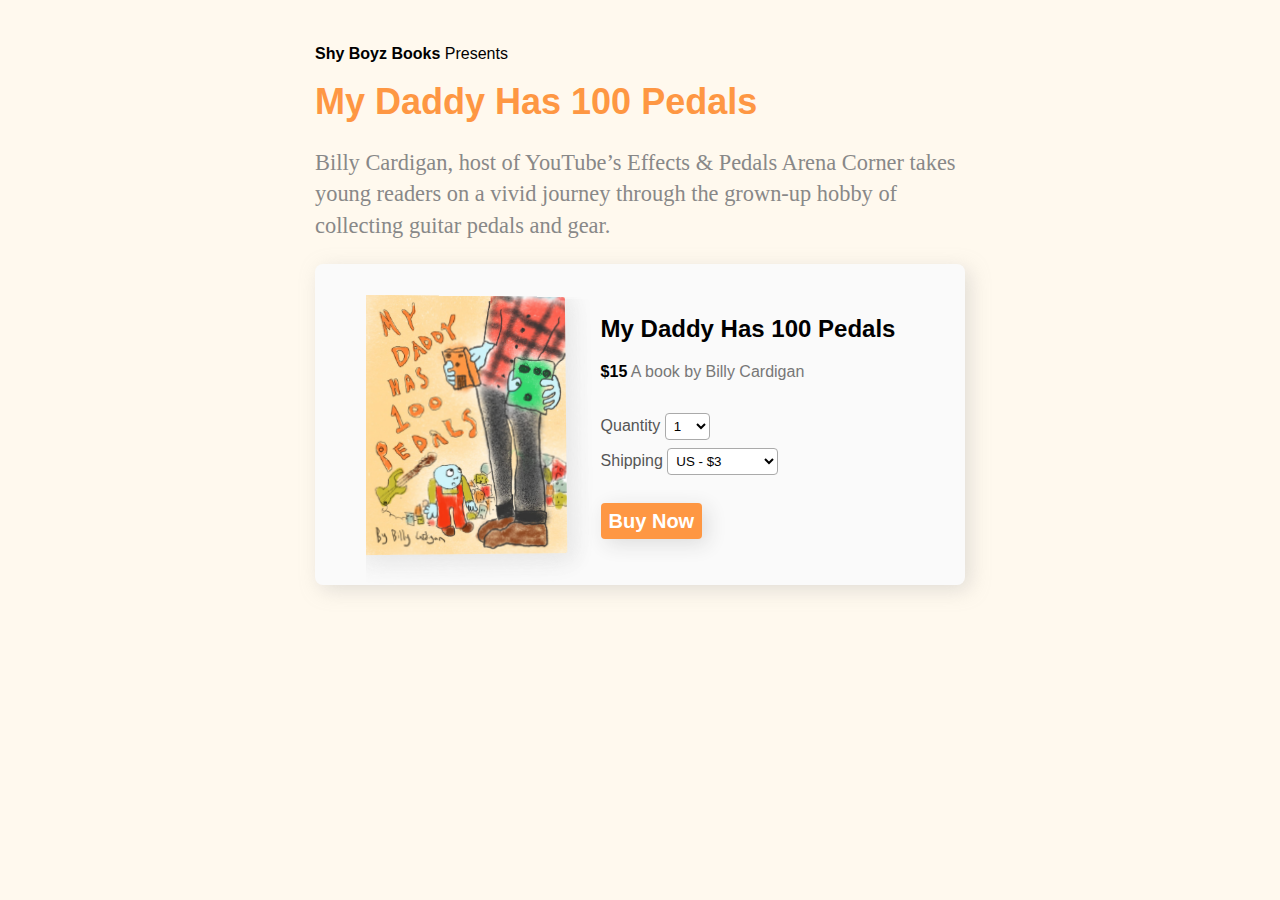
==== public/index.html @ 084383e1 "update site" ====
<!DOCTYPE html>
<html lang="en">

<head>
  <meta charset="UTF-8" />
  <meta name="viewport" content="width=device-width, initial-scale=1.0" />
  <title>My Daddy Has 100 Pedals</title>
  <link rel="stylesheet" href="css/main.css" />
</head>

<body>
  <main>
    <p class="imprint"><strong>Shy Boyz Books</strong> Presents</p>
    <h1>My Daddy Has 100 Pedals</h1>
    <p class="site-description">Billy Cardigan, host of YouTube’s Effects & Pedals Arena Corner takes young readers on a
      vivid journey through the grown-up hobby of collecting guitar pedals and gear. </p>
    <div class="product">
      <div class="book-container">
        <div class="book"><img alt="My Daddy has 100 Pedals" src="img/cover.jpg"></div>
      </div>
      <div>
        <h2>My Daddy Has 100 Pedals</h2>
        <p class="description"><strong class="price">$15</strong> A book by Billy Cardigan</p>
        <form action="/.netlify/functions/create-checkout" method="post">
          <div class="input">
            <label for="quantity">Quantity</label>
            <select name="quantity" id="quantity">
              <option value="1">1</option>
              <option value="2">2</option>
              <option value="3">3</option>
              <option value="4">4</option>
              <option value="5">5</option>
              <option value="6">6</option>
              <option value="7">7</option>
              <option value="8">8</option>
              <option value="9">9</option>
              <option value="10">10</option>
            </select>
          </div>
          <div class="input">
            <label for="shipping">Shipping</label>
            <select name="shipping" id="shipping">
              <option value="US">US - $3</option>
              <option value="CA">Canada - $10</option>
              <option value="">Global - $15</option>
            </select>
          </div>
          <button type="submit">Buy Now</button>
        </form>
      </div>
    </div>
  </main>

  <footer>
    <p>
    </p>
  </footer>

  <script src="https://js.stripe.com/v3/"></script>
  <script>
    function format(amount, currency) {
      return new Intl.NumberFormat('en-US', {
        style: 'currency',
        currency,
      }).format((amount / 100).toFixed(2));
    }

    async function handleSubmit(event) {
      event.preventDefault();
      document
        .querySelectorAll('button')
        .forEach((button) => (button.disabled = true));


      const form = new FormData(event.target);
      const data = {
        quantity: Number(form.get('quantity')),
        shippingCountry: form.get('shipping'),
      };
      const response = await fetch('/.netlify/functions/create-checkout', {
        method: 'POST',
        headers: {
          'Content-Type': 'application/json',
        },
        body: JSON.stringify(data),
      }).then((res) => res.json());

      const stripe = Stripe(response.publishableKey);
      const { error } = await stripe.redirectToCheckout({
        sessionId: response.sessionId,
      });

      if (error) {
        document
          .querySelectorAll('button')
          .forEach((button) => (button.disabled = false));
        console.error(error);
      }
    }

    function init() {
      const form = document.querySelector('form');
      form.addEventListener('submit', handleSubmit);
    }

    init();
  </script>
</body>

</html>
---- public/css/main.css ----
body {
  box-sizing: border-box;
  font-family: -apple-system, BlinkMacSystemFont, "Segoe UI", Roboto, Helvetica, Arial, sans-serif, "Apple Color Emoji",
    "Segoe UI Emoji", "Segoe UI Symbol";
  margin: 0;
  background: #fff9ee;
  --highlight: #fe9743;
}

h1 {
  font-size: 1.875em;
  color: var(--highlight);
  font-weight: 800;
  margin-top: 0.5em;
}

.site-description {
  color: #888;
  line-height: 1.2;
  font-size: 1.125em;
  font-family: Georgia, "Times New Roman", Times, serif;
}

.book-container {
  display: flex;
  align-items: center;
  justify-content: center;
  perspective: 1096px;
}

@keyframes initAnimation {
  0% {
    transform: rotateY(-20deg) rotateX(0deg);
  }

  100% {
    transform: rotateY(5deg) rotateX(3deg);
  }
}

.book-container .book {
  width: 200px;
  height: 257px;
  position: relative;
  transform-style: preserve-3d;
  transform: rotateY(5deg) rotateX(3deg);
  transition: transform 1s ease;
  animation: 1s ease 0s 1 initAnimation;
}

.book-container .book:hover {
  transform: rotateY(-20deg) rotateX(0deg);
}

.book-container .book > :first-child {
  position: absolute;
  top: 0;
  left: 0;
  width: 200px;
  height: 257px;
  transform: translateZ(7px);
  background-color: #fedea4;
  border-radius: 0 3px 3px 0;
  box-shadow: 5px 5px 20px #e8e8e8;
}

.book-container .book::before {
  position: absolute;
  content: " ";
  left: 0;
  top: 3px;
  width: 12px;
  height: 251px;
  transform: translateX(190px) rotateY(90deg);
  background: linear-gradient(
    90deg,
    #fff 0%,
    #f9f9f9 5%,
    #fff 10%,
    #f9f9f9 15%,
    #fff 20%,
    #f9f9f9 25%,
    #fff 30%,
    #f9f9f9 35%,
    #fff 40%,
    #f9f9f9 45%,
    #fff 50%,
    #f9f9f9 55%,
    #fff 60%,
    #f9f9f9 65%,
    #fff 70%,
    #f9f9f9 75%,
    #fff 80%,
    #f9f9f9 85%,
    #fff 90%,
    #f9f9f9 95%,
    #fff 100%
  );
}

.book-container .book::after {
  position: absolute;
  top: 0;
  left: 0;
  content: " ";
  width: 200px;
  height: 257px;
  transform: translateZ(-7px);
  background-color: #fff;
  border-radius: 0 3px 3px 0;
  box-shadow: 0px 0 25px 10px #eee;
}

header a {
  color: white;
  font-weight: 800;
  text-decoration: none;
}

main {
  margin: 5vh auto 10vh;
  max-width: 650px;
  width: 90vw;
}

footer {
  color: #444;
  font-size: 0.875rem;
  text-align: center;
}

footer a {
  color: inherit;
}

.product {
  background: #fafafa;
  padding: 2em 1em;
  display: grid;
  box-shadow: 5px 5px 20px rgba(170, 170, 170, 0.349);
  border-radius: 8px;
  grid-gap: 1em;
}

@media (min-width: 650px) {
  .product {
    padding: 2em;
    grid-auto-flow: column;
  }
  h1 {
    font-size: 2.25em;
  }  
  .site-description {
    line-height: 1.4;
    font-size: 1.4em;
  }
}

.product .description {
  color: #777;
}

.product .description .price {
  color: #000;
  font-weight: 700;
}

.product .input {
  margin-bottom: 0.5em;
  color: #555;
}

.product img {
  max-width: 100%;
}

.product form {
  margin-top: 2em;
  /* align-items: baseline;
  display: grid;
  gap: 0.5rem;
  grid-template-columns: 70px 50px 1fr; */
}

.product input,
.product select {
  border: 1px solid #aaa;
  background: #fff;
  border-radius: 0.25rem;
  padding: 0.25rem;
}

.product button {
  background: var(--highlight);
  border: none;
  border-radius: 0.25rem;
  color: white;
  font-size: 1.25rem;
  font-weight: 800;
  line-height: 1.25rem;
  padding: 0.5rem;
  margin-top: 1em;
  box-shadow: 5px 5px 20px #ddd;
}

.product button:hover {
  cursor: pointer;
  box-shadow: 3px 3px 17px #ddd, inset -1px 0px 5px #afafaf;
}

.product button:disabled {
  opacity: 0.5;
}
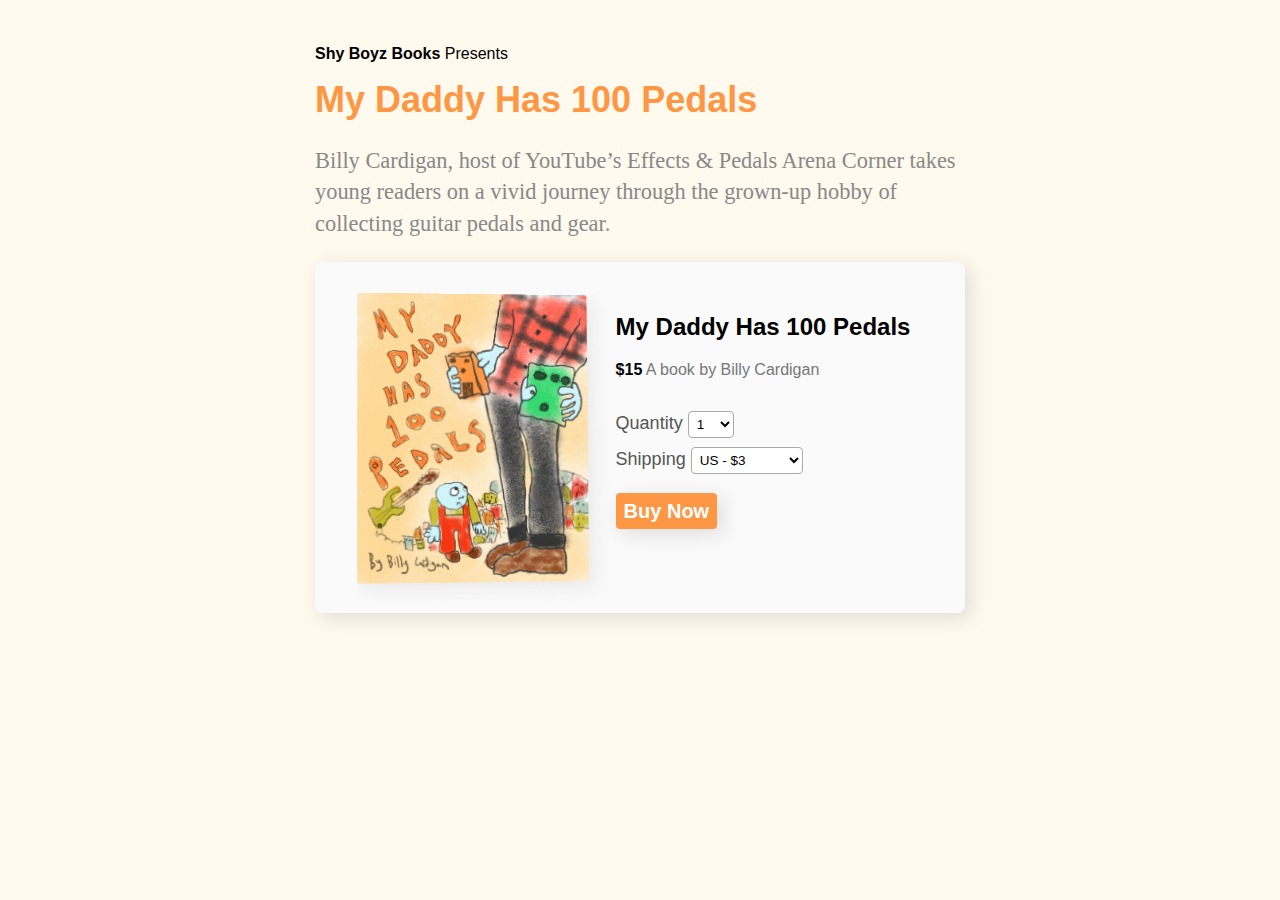
==== commit 37ab3fc8: "fix email text" ====
--- a/public/index.html
+++ b/public/index.html
@@ -58,12 +58,6 @@
 
   <script src="https://js.stripe.com/v3/"></script>
   <script>
-    function format(amount, currency) {
-      return new Intl.NumberFormat('en-US', {
-        style: 'currency',
-        currency,
-      }).format((amount / 100).toFixed(2));
-    }
 
     async function handleSubmit(event) {
       event.preventDefault();
--- a/public/css/main.css
+++ b/public/css/main.css
@@ -11,14 +11,19 @@
   font-size: 1.875em;
   color: var(--highlight);
   font-weight: 800;
-  margin-top: 0.5em;
+  margin-top: 0;
+}
+
+p {
+  margin-top: 0;
 }
 
 .site-description {
   color: #888;
-  line-height: 1.2;
+  line-height: 1.3;
   font-size: 1.125em;
   font-family: Georgia, "Times New Roman", Times, serif;
+  order: 10;
 }
 
 .book-container {
@@ -39,8 +44,8 @@
 }
 
 .book-container .book {
-  width: 200px;
-  height: 257px;
+  width: 230px;
+  height: 287px;
   position: relative;
   transform-style: preserve-3d;
   transform: rotateY(5deg) rotateX(3deg);
@@ -56,8 +61,8 @@
   position: absolute;
   top: 0;
   left: 0;
-  width: 200px;
-  height: 257px;
+  width: 230px;
+  height: 287px;
   transform: translateZ(7px);
   background-color: #fedea4;
   border-radius: 0 3px 3px 0;
@@ -121,6 +126,8 @@
   margin: 5vh auto 10vh;
   max-width: 650px;
   width: 90vw;
+  display: flex;
+  flex-direction: column;
 }
 
 footer {
@@ -140,20 +147,7 @@
   box-shadow: 5px 5px 20px rgba(170, 170, 170, 0.349);
   border-radius: 8px;
   grid-gap: 1em;
-}
-
-@media (min-width: 650px) {
-  .product {
-    padding: 2em;
-    grid-auto-flow: column;
-  }
-  h1 {
-    font-size: 2.25em;
-  }  
-  .site-description {
-    line-height: 1.4;
-    font-size: 1.4em;
-  }
+  margin-bottom: 1.5em;
 }
 
 .product .description {
@@ -167,6 +161,7 @@
 
 .product .input {
   margin-bottom: 0.5em;
+  font-size: 1.25em;
   color: #555;
 }
 
@@ -188,6 +183,7 @@
   background: #fff;
   border-radius: 0.25rem;
   padding: 0.25rem;
+  font-size: 0.75em;
 }
 
 .product button {
@@ -199,7 +195,7 @@
   font-weight: 800;
   line-height: 1.25rem;
   padding: 0.5rem;
-  margin-top: 1em;
+  margin-top: 0.5em;
   box-shadow: 5px 5px 20px #ddd;
 }
 
@@ -211,3 +207,22 @@
 .product button:disabled {
   opacity: 0.5;
 }
+
+@media (min-width: 650px) {
+  .product {
+    padding: 2em;
+    grid-auto-flow: column;
+  }
+  .product .input {
+    font-size: 1.125em;
+  }
+  
+  h1 {
+    font-size: 2.25em;
+  }  
+  .site-description {
+    line-height: 1.4;
+    font-size: 1.4em;
+    order: inherit;
+  }
+}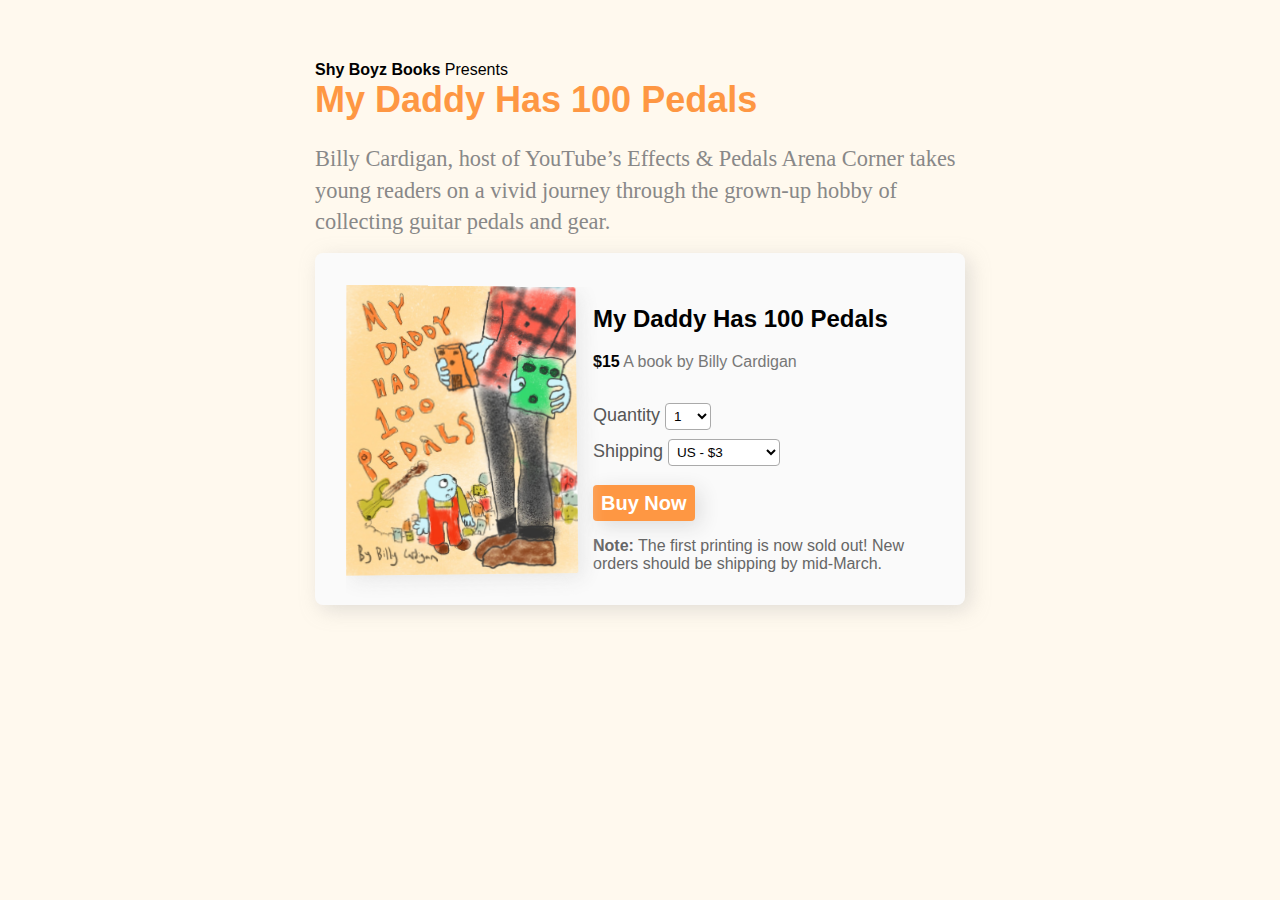
==== commit ddbf5e8d: "add backorder note" ====
--- a/public/index.html
+++ b/public/index.html
@@ -46,6 +46,7 @@
             </select>
           </div>
           <button type="submit">Buy Now</button>
+          <p class="note"><strong>Note:</strong> The first printing is now sold out! New orders should be shipping by mid-March.</p>
         </form>
       </div>
     </div>
--- a/public/css/main.css
+++ b/public/css/main.css
@@ -11,11 +11,15 @@
   font-size: 1.875em;
   color: var(--highlight);
   font-weight: 800;
-  margin-top: 0;
+  margin: 0;
 }
 
 p {
-  margin-top: 0;
+  margin-bottom: 0;
+}
+
+.note {
+  color: #666;
 }
 
 .site-description {
@@ -147,8 +151,7 @@
   box-shadow: 5px 5px 20px rgba(170, 170, 170, 0.349);
   border-radius: 8px;
   grid-gap: 1em;
-  margin-bottom: 1.5em;
-}
+  margin-top: 1em;}
 
 .product .description {
   color: #777;
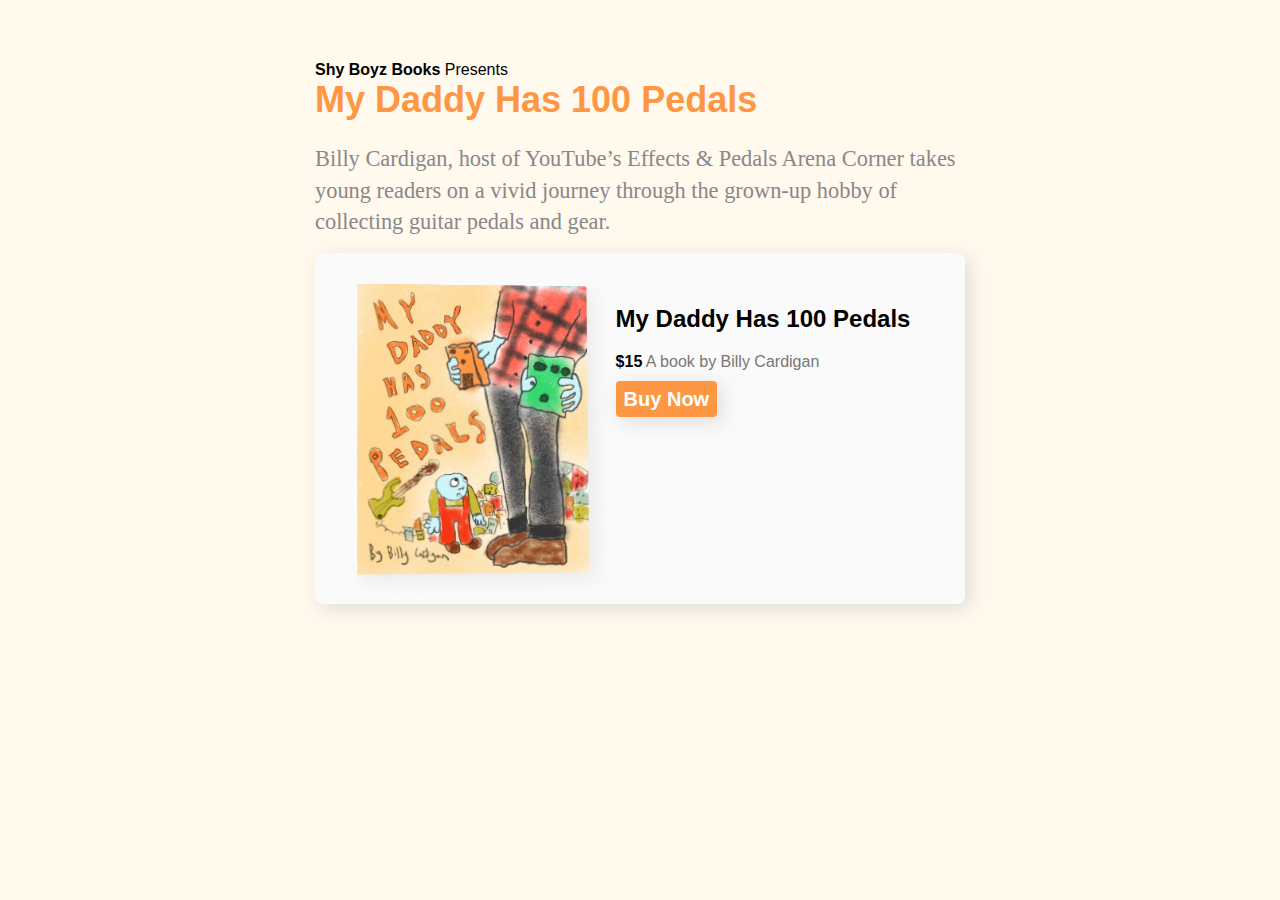
==== commit a82dd1d6: "link to amazon for purchase now" ====
--- a/public/index.html
+++ b/public/index.html
@@ -21,7 +21,8 @@
       <div>
         <h2>My Daddy Has 100 Pedals</h2>
         <p class="description"><strong class="price">$15</strong> A book by Billy Cardigan</p>
-        <form action="/.netlify/functions/create-checkout" method="post">
+        <a class="button" href="https://www.amazon.com/gp/product/B08VCN6BSJ/ref=as_li_tl?ie=UTF8&tag=shyboyz-20&camp=1789&creative=9325&linkCode=as2&creativeASIN=B08VCN6BSJ&linkId=42d2229197c33f04380f0d010ec04f90">Buy Now</a>
+        <!-- <form action="/.netlify/functions/create-checkout" method="post">
           <div class="input">
             <label for="quantity">Quantity</label>
             <select name="quantity" id="quantity">
@@ -47,7 +48,7 @@
           </div>
           <button type="submit">Buy Now</button>
           <p class="note"><strong>Note:</strong> The first printing is now sold out! New orders should be shipping by mid-March.</p>
-        </form>
+        </form> -->
       </div>
     </div>
   </main>
--- a/public/css/main.css
+++ b/public/css/main.css
@@ -189,7 +189,10 @@
   font-size: 0.75em;
 }
 
-.product button {
+.product button,
+.product .button {
+  display: inline-block;
+  text-decoration: none;
   background: var(--highlight);
   border: none;
   border-radius: 0.25rem;
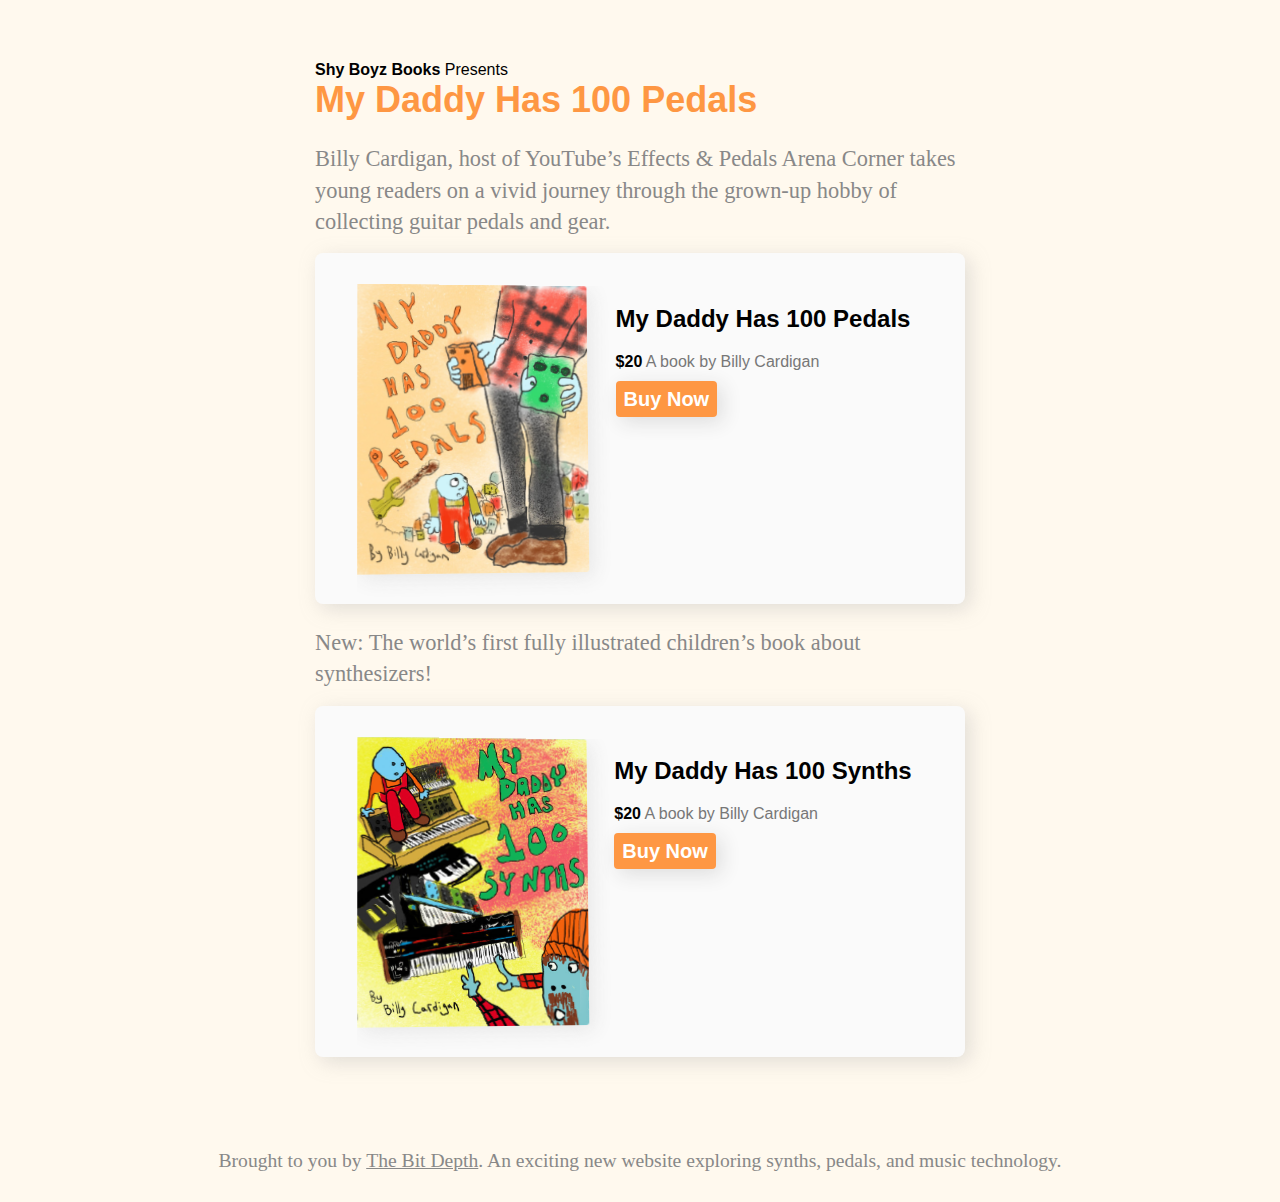
==== commit 7ea0d437: "Add synths book and add promo for the bit depth" ====
--- a/public/index.html
+++ b/public/index.html
@@ -1,28 +1,38 @@
 <!DOCTYPE html>
 <html lang="en">
+  <head>
+    <meta charset="UTF-8" />
+    <meta name="viewport" content="width=device-width, initial-scale=1.0" />
+    <title>My Daddy Has 100 Pedals</title>
+    <link rel="stylesheet" href="css/main.css" />
+  </head>
 
-<head>
-  <meta charset="UTF-8" />
-  <meta name="viewport" content="width=device-width, initial-scale=1.0" />
-  <title>My Daddy Has 100 Pedals</title>
-  <link rel="stylesheet" href="css/main.css" />
-</head>
-
-<body>
-  <main>
-    <p class="imprint"><strong>Shy Boyz Books</strong> Presents</p>
-    <h1>My Daddy Has 100 Pedals</h1>
-    <p class="site-description">Billy Cardigan, host of YouTube’s Effects & Pedals Arena Corner takes young readers on a
-      vivid journey through the grown-up hobby of collecting guitar pedals and gear. </p>
-    <div class="product">
-      <div class="book-container">
-        <div class="book"><img alt="My Daddy has 100 Pedals" src="img/cover.jpg"></div>
-      </div>
-      <div>
-        <h2>My Daddy Has 100 Pedals</h2>
-        <p class="description"><strong class="price">$15</strong> A book by Billy Cardigan</p>
-        <a class="button" href="https://www.amazon.com/gp/product/B08VCN6BSJ/ref=as_li_tl?ie=UTF8&tag=shyboyz-20&camp=1789&creative=9325&linkCode=as2&creativeASIN=B08VCN6BSJ&linkId=42d2229197c33f04380f0d010ec04f90">Buy Now</a>
-        <!-- <form action="/.netlify/functions/create-checkout" method="post">
+  <body>
+    <main>
+      <p class="imprint"><strong>Shy Boyz Books</strong> Presents</p>
+      <h1>My Daddy Has 100 Pedals</h1>
+      <p class="site-description">
+        Billy Cardigan, host of YouTube’s Effects & Pedals Arena Corner takes
+        young readers on a vivid journey through the grown-up hobby of
+        collecting guitar pedals and gear.
+      </p>
+      <div class="product">
+        <div class="book-container">
+          <div class="book">
+            <img alt="My Daddy has 100 Pedals Book Cover" src="img/cover.jpg" />
+          </div>
+        </div>
+        <div>
+          <h2>My Daddy Has 100 Pedals</h2>
+          <p class="description">
+            <strong class="price">$20</strong> A book by Billy Cardigan
+          </p>
+          <a
+            class="button"
+            href="https://www.amazon.com/gp/product/B08VCN6BSJ/ref=as_li_tl?ie=UTF8&tag=shyboyz-20&camp=1789&creative=9325&linkCode=as2&creativeASIN=B08VCN6BSJ&linkId=42d2229197c33f04380f0d010ec04f90"
+            >Buy Now</a
+          >
+          <!-- <form action="/.netlify/functions/create-checkout" method="post">
           <div class="input">
             <label for="quantity">Quantity</label>
             <select name="quantity" id="quantity">
@@ -49,58 +59,110 @@
           <button type="submit">Buy Now</button>
           <p class="note"><strong>Note:</strong> The first printing is now sold out! New orders should be shipping by mid-March.</p>
         </form> -->
+        </div>
       </div>
-    </div>
-  </main>
+      <p class="site-description">
+        New: The world’s first fully illustrated children’s book about
+        synthesizers!
+      </p>
 
-  <footer>
-    <p>
-    </p>
-  </footer>
+      <div class="product">
+        <div class="book-container">
+          <div class="book">
+            <img
+              alt="My Daddy has 100 Synths Book Cover"
+              src="img/synths-cover.jpg"
+            />
+          </div>
+        </div>
+        <div>
+          <h2>My Daddy Has 100 Synths</h2>
+          <p class="description">
+            <strong class="price">$20</strong> A book by Billy Cardigan
+          </p>
+          <a
+            class="button"
+            href="https://www.amazon.com/My-Daddy-Has-100-Synths/dp/B09M2LPGHP/ref=as_li_tl?ie=UTF8&tag=shyboyz-20&camp=1789&creative=9325&linkCode=as2&creativeASIN=B08VCN6BSJ&linkId=42d2229197c33f04380f0d010ec04f90"
+            >Buy Now</a
+          >
+          <!-- <form action="/.netlify/functions/create-checkout" method="post">
+          <div class="input">
+            <label for="quantity">Quantity</label>
+            <select name="quantity" id="quantity">
+              <option value="1">1</option>
+              <option value="2">2</option>
+              <option value="3">3</option>
+              <option value="4">4</option>
+              <option value="5">5</option>
+              <option value="6">6</option>
+              <option value="7">7</option>
+              <option value="8">8</option>
+              <option value="9">9</option>
+              <option value="10">10</option>
+            </select>
+          </div>
+          <div class="input">
+            <label for="shipping">Shipping</label>
+            <select name="shipping" id="shipping">
+              <option value="US">US - $3</option>
+              <option value="CA">Canada - $10</option>
+              <option value="">Global - $15</option>
+            </select>
+          </div>
+          <button type="submit">Buy Now</button>
+          <p class="note"><strong>Note:</strong> The first printing is now sold out! New orders should be shipping by mid-March.</p>
+        </form> -->
+        </div>
+      </div>
+    </main>
 
-  <script src="https://js.stripe.com/v3/"></script>
-  <script>
+    <footer>
+      <p class="site-description">
+        Brought to you by <a href="https://thebitdepth.com">The Bit Depth</a>.
+        An exciting new website exploring synths, pedals, and music technology.
+      </p>
+    </footer>
 
-    async function handleSubmit(event) {
-      event.preventDefault();
-      document
-        .querySelectorAll('button')
-        .forEach((button) => (button.disabled = true));
+    <script src="https://js.stripe.com/v3/"></script>
+    <script>
+      async function handleSubmit(event) {
+        event.preventDefault();
+        document
+          .querySelectorAll("button")
+          .forEach((button) => (button.disabled = true));
 
+        const form = new FormData(event.target);
+        const data = {
+          quantity: Number(form.get("quantity")),
+          shippingCountry: form.get("shipping"),
+        };
+        const response = await fetch("/.netlify/functions/create-checkout", {
+          method: "POST",
+          headers: {
+            "Content-Type": "application/json",
+          },
+          body: JSON.stringify(data),
+        }).then((res) => res.json());
 
-      const form = new FormData(event.target);
-      const data = {
-        quantity: Number(form.get('quantity')),
-        shippingCountry: form.get('shipping'),
-      };
-      const response = await fetch('/.netlify/functions/create-checkout', {
-        method: 'POST',
-        headers: {
-          'Content-Type': 'application/json',
-        },
-        body: JSON.stringify(data),
-      }).then((res) => res.json());
+        const stripe = Stripe(response.publishableKey);
+        const { error } = await stripe.redirectToCheckout({
+          sessionId: response.sessionId,
+        });
 
-      const stripe = Stripe(response.publishableKey);
-      const { error } = await stripe.redirectToCheckout({
-        sessionId: response.sessionId,
-      });
+        if (error) {
+          document
+            .querySelectorAll("button")
+            .forEach((button) => (button.disabled = false));
+          console.error(error);
+        }
+      }
 
-      if (error) {
-        document
-          .querySelectorAll('button')
-          .forEach((button) => (button.disabled = false));
-        console.error(error);
+      function init() {
+        const form = document.querySelector("form");
+        form.addEventListener("submit", handleSubmit);
       }
-    }
 
-    function init() {
-      const form = document.querySelector('form');
-      form.addEventListener('submit', handleSubmit);
-    }
-
-    init();
-  </script>
-</body>
-
-</html>+      init();
+    </script>
+  </body>
+</html>
--- a/public/css/main.css
+++ b/public/css/main.css
@@ -138,6 +138,7 @@
   color: #444;
   font-size: 0.875rem;
   text-align: center;
+  margin-bottom: 2em;
 }
 
 footer a {
